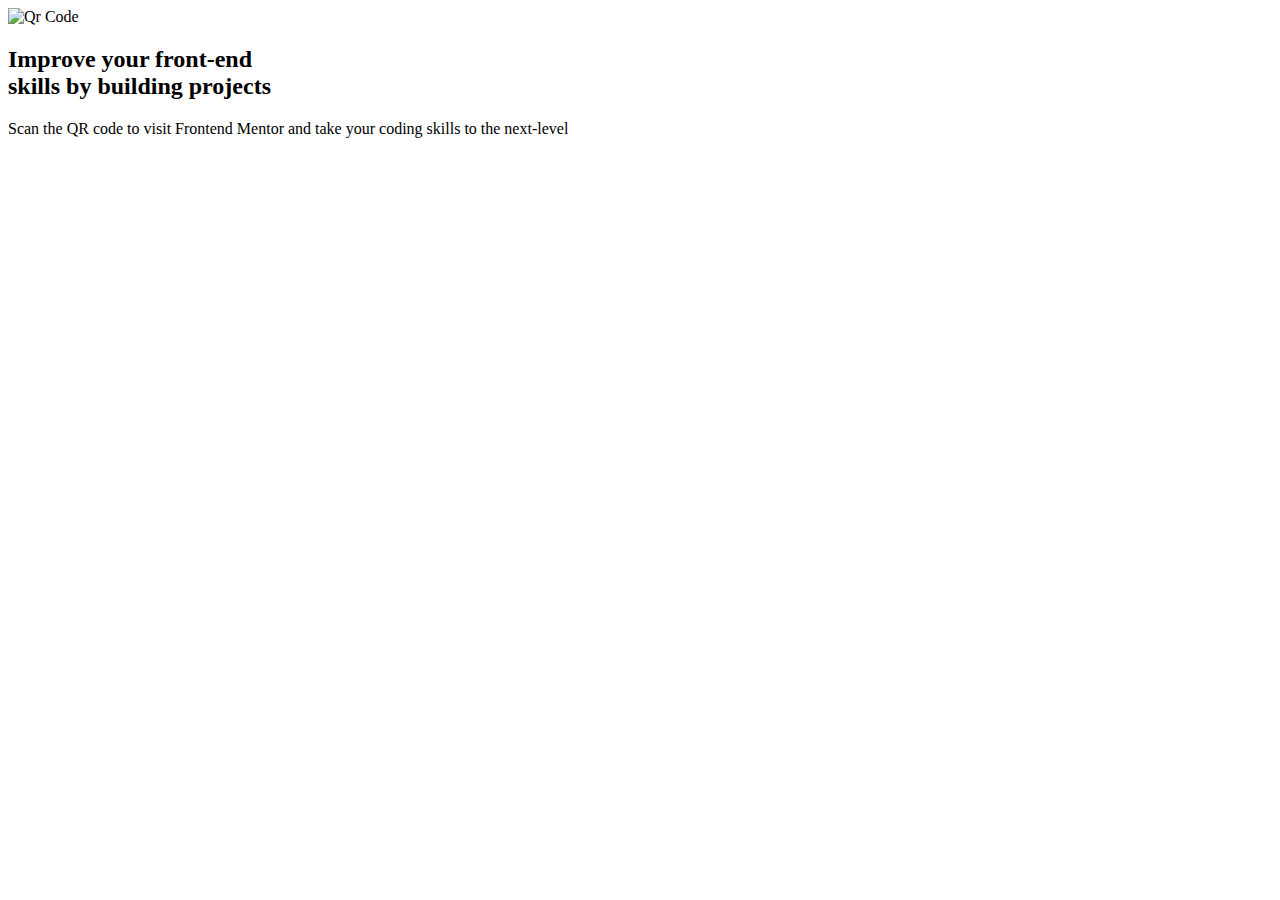
==== QR-CODE/src/index.html @ a6fd1425 "Qr Code Prject renamed" ====
<!DOCTYPE html>

<head>
    <title>Qr Code</title>
    <link rel="stylesheet" href="/styles/index.css">

</head>

<body>
    <div class="container">
        <img src="image-qr-code.png" alt="Qr Code">
        <h2 class="heading">Improve your front-end <br />skills by building projects</h2>
        <p class="sub-heading">Scan the QR code to visit Frontend Mentor and take your coding skills to
            the next-level</p>
    </div>
</body>

</html>
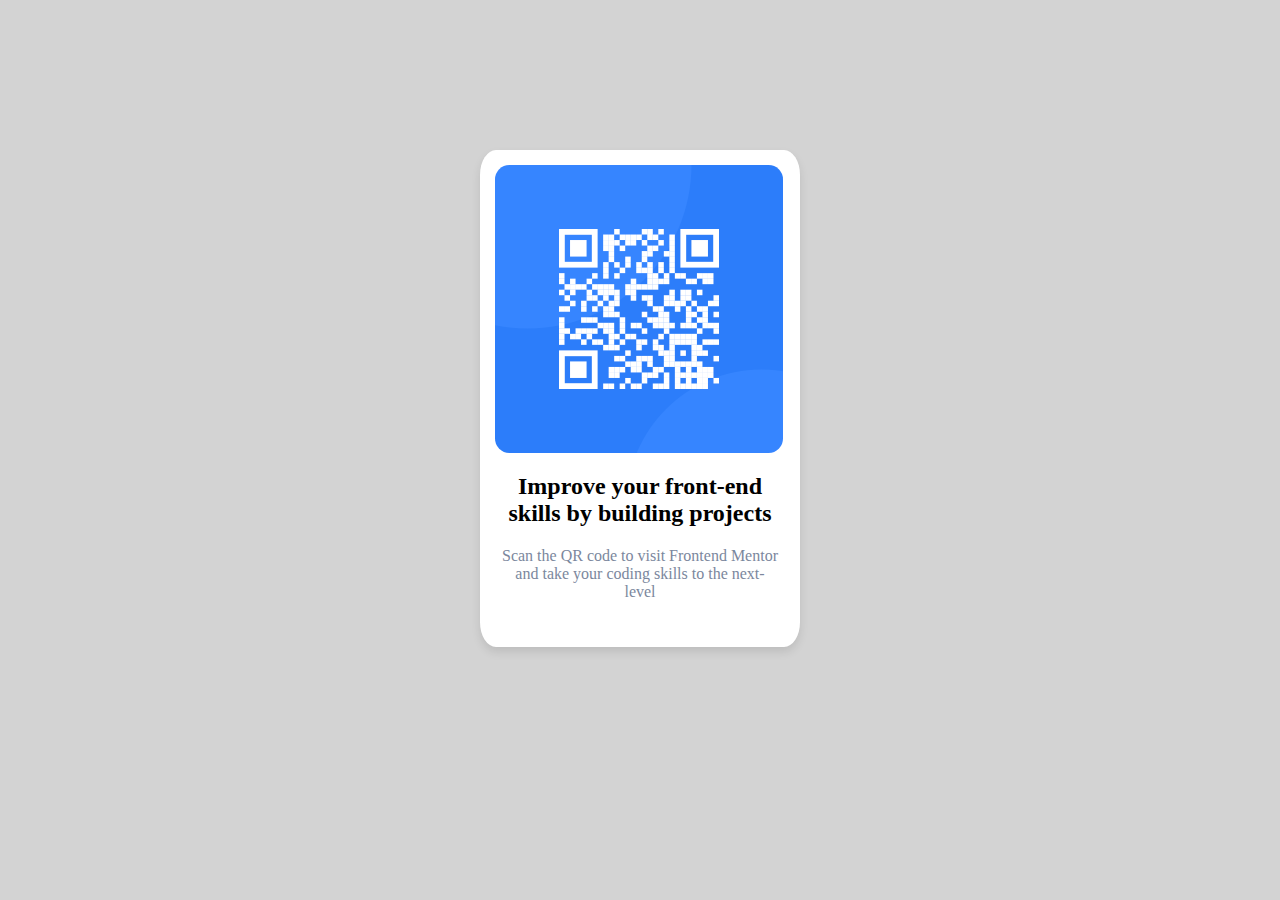
==== commit 59a9334f: "fixed links in html file" ====
--- a/QR-CODE/src/index.html
+++ b/QR-CODE/src/index.html
@@ -1,14 +1,14 @@
 <!DOCTYPE html>
 
 <head>
-    <title>Qr Code</title>
-    <link rel="stylesheet" href="/styles/index.css">
+    <title>Qr Code Project</title>
+    <link rel="stylesheet" href="../styles/index.css">
 
 </head>
 
 <body>
     <div class="container">
-        <img src="image-qr-code.png" alt="Qr Code">
+        <img src="../image-qr-code.png" alt="Qr Code">
         <h2 class="heading">Improve your front-end <br />skills by building projects</h2>
         <p class="sub-heading">Scan the QR code to visit Frontend Mentor and take your coding skills to
             the next-level</p>
--- a/QR-CODE/styles/index.css
+++ b/QR-CODE/styles/index.css
@@ -0,0 +1,41 @@
+body {
+    margin: 150px auto;
+    background-color: lightgray;
+    display: flex;
+    justify-content: center;
+    align-items: center;
+}
+
+.container {
+    height: 497px;
+    width: 320px;
+    background-color: white;
+    border-radius: 5%;
+    box-shadow: 0px 5px 10px 0px rgba(0, 0, 0, 0.1);
+}
+
+img {
+    width: 288px;
+    height: 288px;
+    border-radius: 5%;
+    display: flex;
+    justify-content: center;
+    align-items: center;
+    margin: 15px;
+
+}
+
+.heading {
+    text-align: center;
+    font-family: Outfit;
+
+}
+
+.sub-heading {
+    text-align: center;
+    margin-top: 10px;
+    font-size: 16px;
+    padding: 0 20px;
+    font-family: Outfit;
+    color: hsl(220, 15%, 55%);
+}